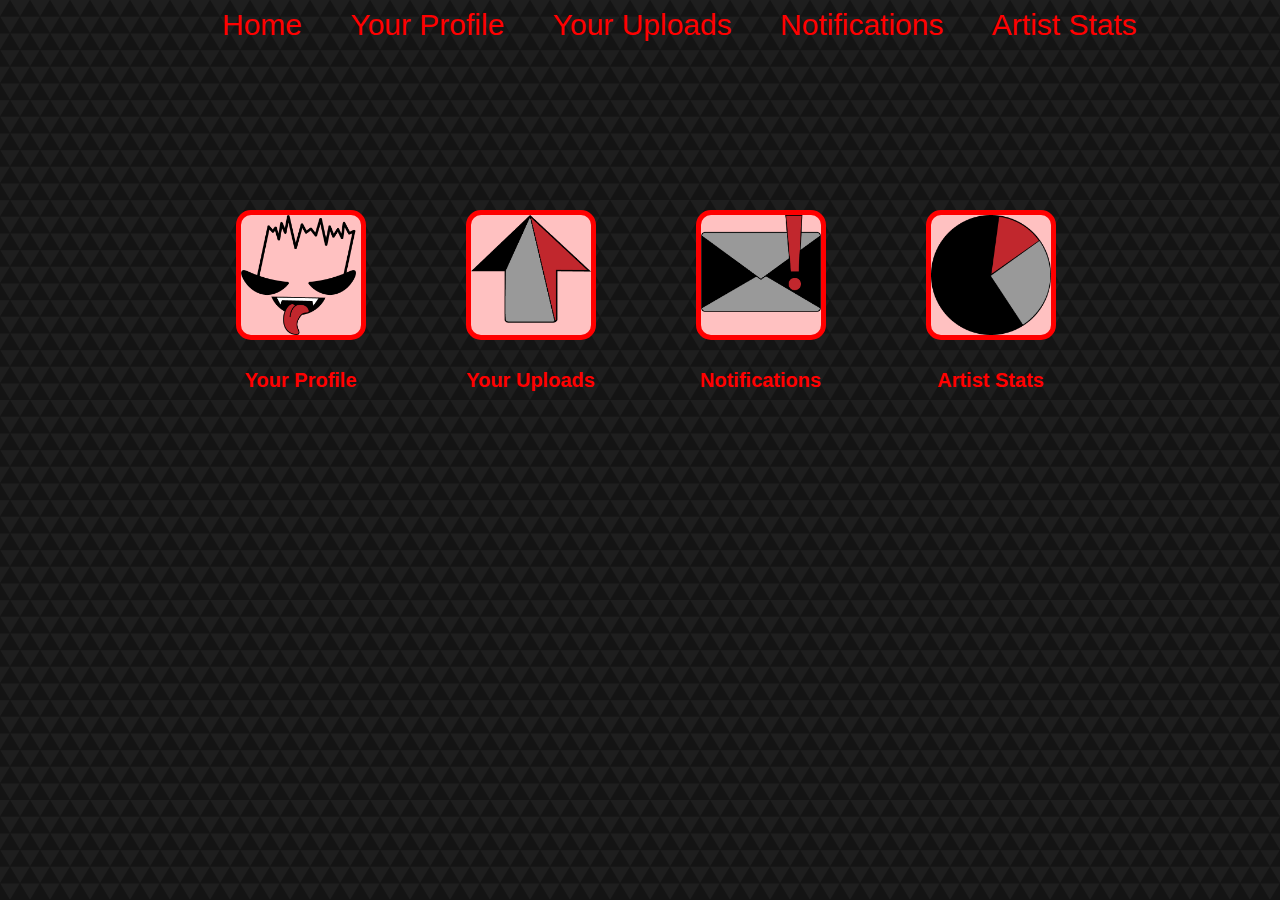
==== index.html @ a5ca79d6 "Add files via upload" ====
<!DOCTYPE html>
<html>
<head>
	<title>Dubstep4U - Home</title>
    <link rel="stylesheet" type="text/css" href="css/styles-home-li.css">
    <link rel="stylesheet" type="text/css" href="css/styles-home-da.css">
</head>
<body>
<nav>
    <ul>
        <li> <a href="index.html">Home</a></li>
        <li> <a href="profile.html">Your Profile</a></li>
        <li> <a href="uploads.html">Your Uploads</a></li>
        <li> <a href="notifications.html">Notifications</a></li>
        <li> <a href="stats.html">Artist Stats</a></li>
    </ul>
</nav>

<div id="menu">
    <a href="profile.html">
        <div id="profile-wrap">
            <div id="ur-profile"></div>
            <h2>Your Profile</h2>
        </div>
    </a>
    <a href="uploads.html"><div id="uploads-wrap">
            <div id="ur-uploads"></div>
            <h2>Your Uploads</h2>
        </div>
    </a>
    <a href="notifications.html">
        <div id="notifications-wrap">
            <div id="notifications"></div>
            <h2>Notifications</h2>
        </div>
    </a>
    <a href="stats.html"><div id="chart-wrap">
            <div id="chart"></div>
            <h2>Artist Stats</h2>
        </div>
    </a>    
</div>
    
</body>
</html>
---- css/styles-home-li.css ----
/* http://meyerweb.com/eric/tools/css/reset/ 
   v2.0 | 20110126
   License: none (public domain)
*/
html, body, div, span, applet, object, iframe,
h1, h2, h3, h4, h5, h6, p, blockquote, pre,
a, abbr, acronym, address, big, cite, code,
del, dfn, em, img, ins, kbd, q, s, samp,
small, strike, strong, sub, sup, tt, var,
b, u, i, center,
dl, dt, dd, ol, ul, li,
fieldset, form, label, legend,
table, caption, tbody, tfoot, thead, tr, th, td,
article, aside, canvas, details, embed,
figure, figcaption, footer, header, hgroup,
menu, nav, output, ruby, section, summary,
time, mark, audio, video {
  margin: 0;
  padding: 0;
  border: 0;
  font-size: 100%;
  font: inherit;
  vertical-align: baseline; }

/* HTML5 display-role reset for older browsers */
article, aside, details, figcaption, figure,
footer, header, hgroup, menu, nav, section {
  display: block; }

body {
  line-height: 1; }

ol, ul {
  list-style: none; }

blockquote, q {
  quotes: none; }

blockquote:before, blockquote:after,
q:before, q:after {
  content: '';
  content: none; }

table {
  border-collapse: collapse;
  border-spacing: 0; }

body {
  background-image: url(../img/hypnotize.png);
  font-family: sans-serif;
  color: black; }

nav {
  width: 100%;
  height: 60px;
  font-size: 30px;
  padding: 0 15%; }
  nav ul {
    padding: 10px; }
  nav li {
    margin: 20px;
    display: inline;
    -webkit-transition: 0.3s;
    -moz-transition: 0.3s;
    -ms-transition: 0.3s;
    -o-transition: 0.3s;
    transition: 0.3s; }
    nav li:hover {
      -webkit-transition: 0.3s;
      -moz-transition: 0.3s;
      -ms-transition: 0.3s;
      -o-transition: 0.3s;
      transition: 0.3s;
      border-style: solid;
      border-color: red;
      border-width: 5px;
      border-radius: 5px; }
  nav a {
    text-decoration: none;
    color: #000;
    text-align: center; }

#menu {
  padding: 10px 15% 10px 14.5%; }
  #menu:after {
    content: "";
    display: table;
    clear: both; }

#profile-wrap {
  margin: 20px;
  float: left;
  cursor: pointer; }

#ur-profile {
  width: 100px;
  height: 100px;
  margin: 30px;
  padding: 10px;
  background-size: contain;
  background-repeat: no-repeat;
  background-color: #ffc1c1;
  border-style: solid;
  border-color: red;
  border-width: 5px;
  border-radius: 15px;
  -webkit-transition: 0.3s;
  -moz-transition: 0.3;
  -ms-transition: 0.3;
  -o-transition: 0.3;
  -webkit-transition: 0.3;
  transition: 0.3;
  background-image: url(../img/symbols/ur-profile-dark.png); }
  #ur-profile:hover {
    width: 200px;
    height: 200px;
    -webkit-transition: 0.3s;
    -moz-transition: 0.3;
    -ms-transition: 0.3;
    -o-transition: 0.3;
    -webkit-transition: 0.3;
    transition: 0.3; }

#uploads-wrap {
  margin: 20px;
  float: left;
  cursor: pointer; }

#ur-uploads {
  width: 100px;
  height: 100px;
  margin: 30px;
  padding: 10px;
  background-size: contain;
  background-repeat: no-repeat;
  background-color: #ffc1c1;
  border-style: solid;
  border-color: red;
  border-width: 5px;
  border-radius: 15px;
  -webkit-transition: 0.3s;
  -moz-transition: 0.3;
  -ms-transition: 0.3;
  -o-transition: 0.3;
  -webkit-transition: 0.3;
  transition: 0.3;
  background-image: url(../img/symbols/ur-uploads-dark.png); }
  #ur-uploads:hover {
    width: 200px;
    height: 200px;
    -webkit-transition: 0.3s;
    -moz-transition: 0.3;
    -ms-transition: 0.3;
    -o-transition: 0.3;
    -webkit-transition: 0.3;
    transition: 0.3; }

#notifications-wrap {
  margin: 20px;
  float: left;
  cursor: pointer; }

#notifications {
  width: 100px;
  height: 100px;
  margin: 30px;
  padding: 10px;
  background-size: contain;
  background-repeat: no-repeat;
  background-color: #ffc1c1;
  border-style: solid;
  border-color: red;
  border-width: 5px;
  border-radius: 15px;
  -webkit-transition: 0.3s;
  -moz-transition: 0.3;
  -ms-transition: 0.3;
  -o-transition: 0.3;
  -webkit-transition: 0.3;
  transition: 0.3;
  background-image: url(../img/symbols/notification-dark.png); }
  #notifications:hover {
    width: 200px;
    height: 200px;
    -webkit-transition: 0.3s;
    -moz-transition: 0.3;
    -ms-transition: 0.3;
    -o-transition: 0.3;
    -webkit-transition: 0.3;
    transition: 0.3; }

#chart-wrap {
  margin: 20px;
  float: left;
  cursor: pointer; }

#chart {
  width: 100px;
  height: 100px;
  margin: 30px;
  padding: 10px;
  background-size: contain;
  background-repeat: no-repeat;
  background-color: #ffc1c1;
  border-style: solid;
  border-color: red;
  border-width: 5px;
  border-radius: 15px;
  -webkit-transition: 0.3s;
  -moz-transition: 0.3;
  -ms-transition: 0.3;
  -o-transition: 0.3;
  -webkit-transition: 0.3;
  transition: 0.3;
  background-image: url(../img/symbols/chart-dark.png); }
  #chart:hover {
    width: 200px;
    height: 200px;
    -webkit-transition: 0.3s;
    -moz-transition: 0.3;
    -ms-transition: 0.3;
    -o-transition: 0.3;
    -webkit-transition: 0.3;
    transition: 0.3; }

h2 {
  color: red;
  margin: 20px;
  font-size: 20px;
  font-weight: bold;
  text-align: center; }
---- css/styles-home-da.css ----
/* http://meyerweb.com/eric/tools/css/reset/ 
   v2.0 | 20110126
   License: none (public domain)
*/
html, body, div, span, applet, object, iframe,
h1, h2, h3, h4, h5, h6, p, blockquote, pre,
a, abbr, acronym, address, big, cite, code,
del, dfn, em, img, ins, kbd, q, s, samp,
small, strike, strong, sub, sup, tt, var,
b, u, i, center,
dl, dt, dd, ol, ul, li,
fieldset, form, label, legend,
table, caption, tbody, tfoot, thead, tr, th, td,
article, aside, canvas, details, embed,
figure, figcaption, footer, header, hgroup,
menu, nav, output, ruby, section, summary,
time, mark, audio, video {
  margin: 0;
  padding: 0;
  border: 0;
  font-size: 100%;
  font: inherit;
  vertical-align: baseline; }

/* HTML5 display-role reset for older browsers */
article, aside, details, figcaption, figure,
footer, header, hgroup, menu, nav, section {
  display: block; }

body {
  line-height: 1; }

ol, ul {
  list-style: none; }

blockquote, q {
  quotes: none; }

blockquote:before, blockquote:after,
q:before, q:after {
  content: '';
  content: none; }

table {
  border-collapse: collapse;
  border-spacing: 0; }

body {
  background-image: url(../img/dark-triangles.png);
  font-family: sans-serif;
  color: red; }

nav {
  width: 100%;
  height: 60px;
  font-size: 30px;
  padding: 0 15%; }
  nav ul {
    padding: 10px; }
  nav li {
    margin: 20px;
    display: inline;
    -webkit-transition: 0.3s;
    -moz-transition: 0.3s;
    -ms-transition: 0.3s;
    -o-transition: 0.3s;
    transition: 0.3s; }
    nav li:hover {
      -webkit-transition: 0.3s;
      -moz-transition: 0.3s;
      -ms-transition: 0.3s;
      -o-transition: 0.3s;
      transition: 0.3s;
      border-style: solid;
      border-color: red;
      border-width: 5px;
      border-radius: 5px; }
  nav a {
    text-decoration: none;
    color: #000;
    text-align: center; }
  nav a {
    color: red;
    text-decoration: none; }

#menu {
  padding: 100px 0 0 14.5%; }
  #menu:after {
    content: "";
    display: table;
    clear: both; }

#profile-wrap {
  margin: 20px;
  float: left;
  cursor: pointer; }

#ur-profile {
  width: 100px;
  height: 100px;
  margin: 30px;
  padding: 10px;
  background-size: contain;
  background-repeat: no-repeat;
  background-color: #ffc1c1;
  border-style: solid;
  border-color: red;
  border-width: 5px;
  border-radius: 15px;
  -webkit-transition: 0.3s;
  -moz-transition: 0.3;
  -ms-transition: 0.3;
  -o-transition: 0.3;
  -webkit-transition: 0.3;
  transition: 0.3;
  background-image: url(../img/symbols/ur-profile-light.png); }
  #ur-profile:hover {
    width: 200px;
    height: 200px;
    -webkit-transition: 0.3s;
    -moz-transition: 0.3;
    -ms-transition: 0.3;
    -o-transition: 0.3;
    -webkit-transition: 0.3;
    transition: 0.3; }

#uploads-wrap {
  margin: 20px;
  float: left;
  cursor: pointer; }

#ur-uploads {
  width: 100px;
  height: 100px;
  margin: 30px;
  padding: 10px;
  background-size: contain;
  background-repeat: no-repeat;
  background-color: #ffc1c1;
  border-style: solid;
  border-color: red;
  border-width: 5px;
  border-radius: 15px;
  -webkit-transition: 0.3s;
  -moz-transition: 0.3;
  -ms-transition: 0.3;
  -o-transition: 0.3;
  -webkit-transition: 0.3;
  transition: 0.3;
  background-image: url(../img/symbols/ur-uploads-light.png); }
  #ur-uploads:hover {
    width: 200px;
    height: 200px;
    -webkit-transition: 0.3s;
    -moz-transition: 0.3;
    -ms-transition: 0.3;
    -o-transition: 0.3;
    -webkit-transition: 0.3;
    transition: 0.3; }

#notifications-wrap {
  margin: 20px;
  float: left;
  cursor: pointer; }

#notifications {
  width: 100px;
  height: 100px;
  margin: 30px;
  padding: 10px;
  background-size: contain;
  background-repeat: no-repeat;
  background-color: #ffc1c1;
  border-style: solid;
  border-color: red;
  border-width: 5px;
  border-radius: 15px;
  -webkit-transition: 0.3s;
  -moz-transition: 0.3;
  -ms-transition: 0.3;
  -o-transition: 0.3;
  -webkit-transition: 0.3;
  transition: 0.3;
  background-image: url(../img/symbols/notification-light.png); }
  #notifications:hover {
    width: 200px;
    height: 200px;
    -webkit-transition: 0.3s;
    -moz-transition: 0.3;
    -ms-transition: 0.3;
    -o-transition: 0.3;
    -webkit-transition: 0.3;
    transition: 0.3; }

#chart-wrap {
  margin: 20px;
  float: left;
  cursor: pointer; }

#chart {
  width: 100px;
  height: 100px;
  margin: 30px;
  padding: 10px;
  background-size: contain;
  background-repeat: no-repeat;
  background-color: #ffc1c1;
  border-style: solid;
  border-color: red;
  border-width: 5px;
  border-radius: 15px;
  -webkit-transition: 0.3s;
  -moz-transition: 0.3;
  -ms-transition: 0.3;
  -o-transition: 0.3;
  -webkit-transition: 0.3;
  transition: 0.3;
  background-image: url(../img/symbols/chart-light.png); }
  #chart:hover {
    width: 200px;
    height: 200px;
    -webkit-transition: 0.3s;
    -moz-transition: 0.3;
    -ms-transition: 0.3;
    -o-transition: 0.3;
    -webkit-transition: 0.3;
    transition: 0.3; }

h2 {
  color: red;
  margin: 20px;
  font-size: 20px;
  font-weight: bold;
  text-align: center; }
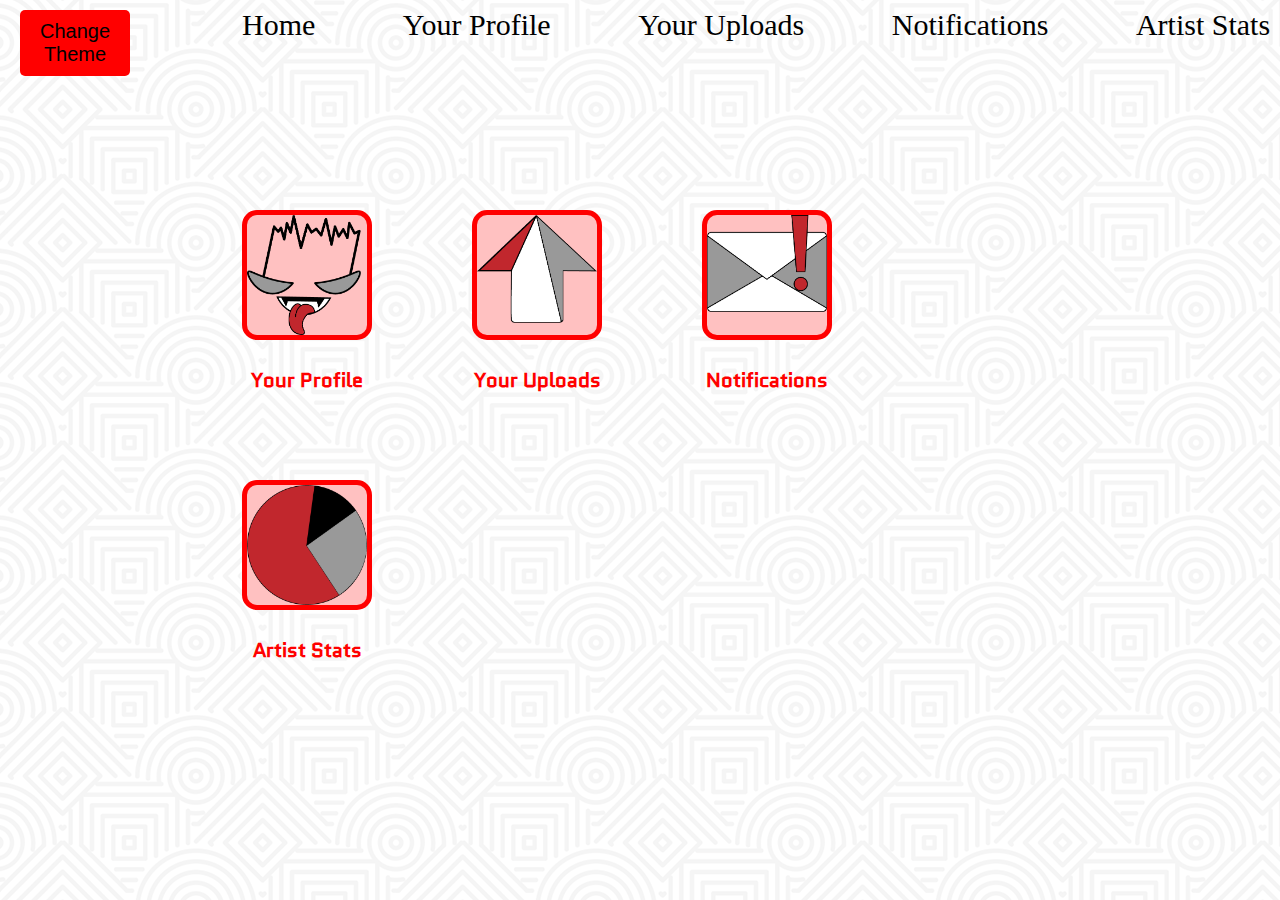
==== commit 719fc6df: "Add files via upload" ====
--- a/index.html
+++ b/index.html
@@ -2,19 +2,20 @@
 <html>
 <head>
 	<title>Dubstep4U - Home</title>
-    <link rel="stylesheet" type="text/css" href="css/styles-home-li.css">
-    <link rel="stylesheet" type="text/css" href="css/styles-home-da.css">
+    <link rel="stylesheet" type="text/css" href="css/home.css">
 </head>
 <body>
 <nav>
     <ul>
-        <li> <a href="index.html">Home</a></li>
-        <li> <a href="profile.html">Your Profile</a></li>
-        <li> <a href="uploads.html">Your Uploads</a></li>
-        <li> <a href="notifications.html">Notifications</a></li>
-        <li> <a href="stats.html">Artist Stats</a></li>
+        <li><a href="index.html">Home</a></li>
+        <li><a href="profile.html">Your Profile</a></li>
+        <li><a href="uploads.html">Your Uploads</a></li>
+        <li><a href="notifications.html">Notifications</a></li>
+        <li><a href="stats.html">Artist Stats</a></li>
     </ul>
 </nav>
+    
+<button id="change-theme">Change<br>Theme</button>
 
 <div id="menu">
     <a href="profile.html">
@@ -41,5 +42,6 @@
     </a>    
 </div>
     
+<script src="js/change-theme.js"></script>
 </body>
 </html>--- a/css/home.css
+++ b/css/home.css
@@ -0,0 +1,295 @@
+/* http://meyerweb.com/eric/tools/css/reset/ 
+   v2.0 | 20110126
+   License: none (public domain)
+*/
+html, body, div, span, applet, object, iframe,
+h1, h2, h3, h4, h5, h6, p, blockquote, pre,
+a, abbr, acronym, address, big, cite, code,
+del, dfn, em, img, ins, kbd, q, s, samp,
+small, strike, strong, sub, sup, tt, var,
+b, u, i, center,
+dl, dt, dd, ol, ul, li,
+fieldset, form, label, legend,
+table, caption, tbody, tfoot, thead, tr, th, td,
+article, aside, canvas, details, embed,
+figure, figcaption, footer, header, hgroup,
+menu, nav, output, ruby, section, summary,
+time, mark, audio, video {
+  margin: 0;
+  padding: 0;
+  border: 0;
+  font-size: 100%;
+  font: inherit;
+  vertical-align: baseline; }
+
+/* HTML5 display-role reset for older browsers */
+article, aside, details, figcaption, figure,
+footer, header, hgroup, menu, nav, section {
+  display: block; }
+
+body {
+  line-height: 1; }
+
+ol, ul {
+  list-style: none; }
+
+blockquote, q {
+  quotes: none; }
+
+blockquote:before, blockquote:after,
+q:before, q:after {
+  content: '';
+  content: none; }
+
+table {
+  border-collapse: collapse;
+  border-spacing: 0; }
+
+@font-face {
+  font-family: overseer;
+  src: url(../fonts/overseer/Overseer.ttf); }
+
+@font-face {
+  font-family: quantico;
+  src: url(../fonts/quantico/Quantico-Regular.ttf); }
+
+body {
+  -webkit-transition: 0.5s ease-out;
+  -moz-transition: 0.5s ease-out;
+  -ms-transition: 0.5s ease-out;
+  -o-transition: 0.5s ease-out;
+  transition: 0.5s ease-out;
+  background-image: url(../img/hypnotize.png);
+  font-family: sans-serif;
+  color: black; }
+  body nav {
+    width: 100%;
+    height: 60px;
+    font-size: 30px;
+    font-family: overseer;
+    padding: 0 15%; }
+    body nav ul {
+      padding: 10px; }
+    body nav li {
+      margin: 40px;
+      display: inline;
+      -webkit-transition: 0.3s;
+      -moz-transition: 0.3s;
+      -ms-transition: 0.3s;
+      -o-transition: 0.3s;
+      transition: 0.3s;
+      border-style: solid;
+      border-width: 0;
+      border-radius: 0; }
+      body nav li:hover {
+        margin: 35px;
+        -webkit-transition: 0.3s;
+        -moz-transition: 0.3s;
+        -ms-transition: 0.3s;
+        -o-transition: 0.3s;
+        transition: 0.3s;
+        border-style: solid;
+        border-width: 5px;
+        border-color: red;
+        border-radius: 3px; }
+    body nav a {
+      text-decoration: none;
+      color: #000;
+      text-align: center; }
+  body #menu {
+    padding: 100px 15%; }
+  body #change-theme {
+    margin: -50px 20px;
+    border-style: none;
+    background-color: red;
+    padding: 10px 20px;
+    font-size: 20px;
+    float: left;
+    font-family: sans-serif;
+    border-radius: 5px; }
+  body #profile-wrap {
+    margin: 20px;
+    float: left;
+    cursor: pointer; }
+  body #ur-profile {
+    width: 100px;
+    height: 100px;
+    margin: 30px;
+    padding: 10px;
+    background-size: contain;
+    background-repeat: no-repeat;
+    background-color: #ffc1c1;
+    border-style: solid;
+    border-color: red;
+    border-width: 5px;
+    border-radius: 15px;
+    -webkit-transition: 0.3s;
+    -moz-transition: 0.3s;
+    -ms-transition: 0.3s;
+    -o-transition: 0.3s;
+    transition: 0.3s;
+    background-image: url(../img/symbols/ur-profile-dark.png); }
+    body #ur-profile:hover {
+      width: 140px;
+      height: 140px;
+      margin: 10px;
+      -webkit-transition: 0.3s;
+      -moz-transition: 0.3s;
+      -ms-transition: 0.3s;
+      -o-transition: 0.3s;
+      transition: 0.3s; }
+  body #uploads-wrap {
+    margin: 20px;
+    float: left;
+    cursor: pointer; }
+  body #ur-uploads {
+    width: 100px;
+    height: 100px;
+    margin: 30px;
+    padding: 10px;
+    background-size: contain;
+    background-repeat: no-repeat;
+    background-color: #ffc1c1;
+    border-style: solid;
+    border-color: red;
+    border-width: 5px;
+    border-radius: 15px;
+    -webkit-transition: 0.3s;
+    -moz-transition: 0.3s;
+    -ms-transition: 0.3s;
+    -o-transition: 0.3s;
+    transition: 0.3s;
+    background-image: url(../img/symbols/ur-uploads-dark.png); }
+    body #ur-uploads:hover {
+      width: 140px;
+      height: 140px;
+      margin: 10px;
+      -webkit-transition: 0.3s;
+      -moz-transition: 0.3s;
+      -ms-transition: 0.3s;
+      -o-transition: 0.3s;
+      transition: 0.3s; }
+  body #notifications-wrap {
+    margin: 20px;
+    float: left;
+    cursor: pointer; }
+  body #notifications {
+    width: 100px;
+    height: 100px;
+    margin: 30px;
+    padding: 10px;
+    background-size: contain;
+    background-repeat: no-repeat;
+    background-color: #ffc1c1;
+    border-style: solid;
+    border-color: red;
+    border-width: 5px;
+    border-radius: 15px;
+    -webkit-transition: 0.3s;
+    -moz-transition: 0.3s;
+    -ms-transition: 0.3s;
+    -o-transition: 0.3s;
+    transition: 0.3s;
+    background-image: url(../img/symbols/notification-dark.png); }
+    body #notifications:hover {
+      width: 140px;
+      height: 140px;
+      margin: 10px;
+      -webkit-transition: 0.3s;
+      -moz-transition: 0.3s;
+      -ms-transition: 0.3s;
+      -o-transition: 0.3s;
+      transition: 0.3s; }
+  body #chart-wrap {
+    margin: 20px;
+    float: left;
+    cursor: pointer; }
+  body #chart {
+    width: 100px;
+    height: 100px;
+    margin: 30px;
+    padding: 10px;
+    background-size: contain;
+    background-repeat: no-repeat;
+    background-color: #ffc1c1;
+    border-style: solid;
+    border-color: red;
+    border-width: 5px;
+    border-radius: 15px;
+    -webkit-transition: 0.3s;
+    -moz-transition: 0.3s;
+    -ms-transition: 0.3s;
+    -o-transition: 0.3s;
+    transition: 0.3s;
+    background-image: url(../img/symbols/chart-dark.png); }
+    body #chart:hover {
+      width: 140px;
+      height: 140px;
+      margin: 10px;
+      -webkit-transition: 0.3s;
+      -moz-transition: 0.3s;
+      -ms-transition: 0.3s;
+      -o-transition: 0.3s;
+      transition: 0.3s; }
+  body h2 {
+    font-family: quantico;
+    color: red;
+    margin: 20px;
+    font-size: 20px;
+    font-weight: bold;
+    text-align: center; }
+
+.dark-theme {
+  -webkit-transition: 0.5s ease-out;
+  -moz-transition: 0.5s ease-out;
+  -ms-transition: 0.5s ease-out;
+  -o-transition: 0.5s ease-out;
+  transition: 0.5s ease-out;
+  background-image: url(../img/dark-triangles.png);
+  font-family: sans-serif;
+  color: red; }
+  .dark-theme nav {
+    width: 100%;
+    height: 60px;
+    font-size: 30px;
+    font-family: overseer;
+    padding: 0 15%; }
+    .dark-theme nav ul {
+      padding: 10px; }
+    .dark-theme nav li {
+      margin: 40px;
+      display: inline;
+      -webkit-transition: 0.3s;
+      -moz-transition: 0.3s;
+      -ms-transition: 0.3s;
+      -o-transition: 0.3s;
+      transition: 0.3s;
+      border-style: solid;
+      border-width: 0;
+      border-radius: 0; }
+      .dark-theme nav li:hover {
+        margin: 35px;
+        -webkit-transition: 0.3s;
+        -moz-transition: 0.3s;
+        -ms-transition: 0.3s;
+        -o-transition: 0.3s;
+        transition: 0.3s;
+        border-style: solid;
+        border-width: 5px;
+        border-color: red;
+        border-radius: 3px; }
+    .dark-theme nav a {
+      text-decoration: none;
+      color: #000;
+      text-align: center; }
+    .dark-theme nav a {
+      color: red;
+      text-decoration: none; }
+  .dark-theme #ur-profile {
+    background-image: url(../img/symbols/ur-profile-light.png); }
+  .dark-theme #ur-uploads {
+    background-image: url(../img/symbols/ur-uploads-light.png); }
+  .dark-theme #notifications {
+    background-image: url(../img/symbols/notification-light.png); }
+  .dark-theme #chart {
+    background-image: url(../img/symbols/chart-light.png); }
